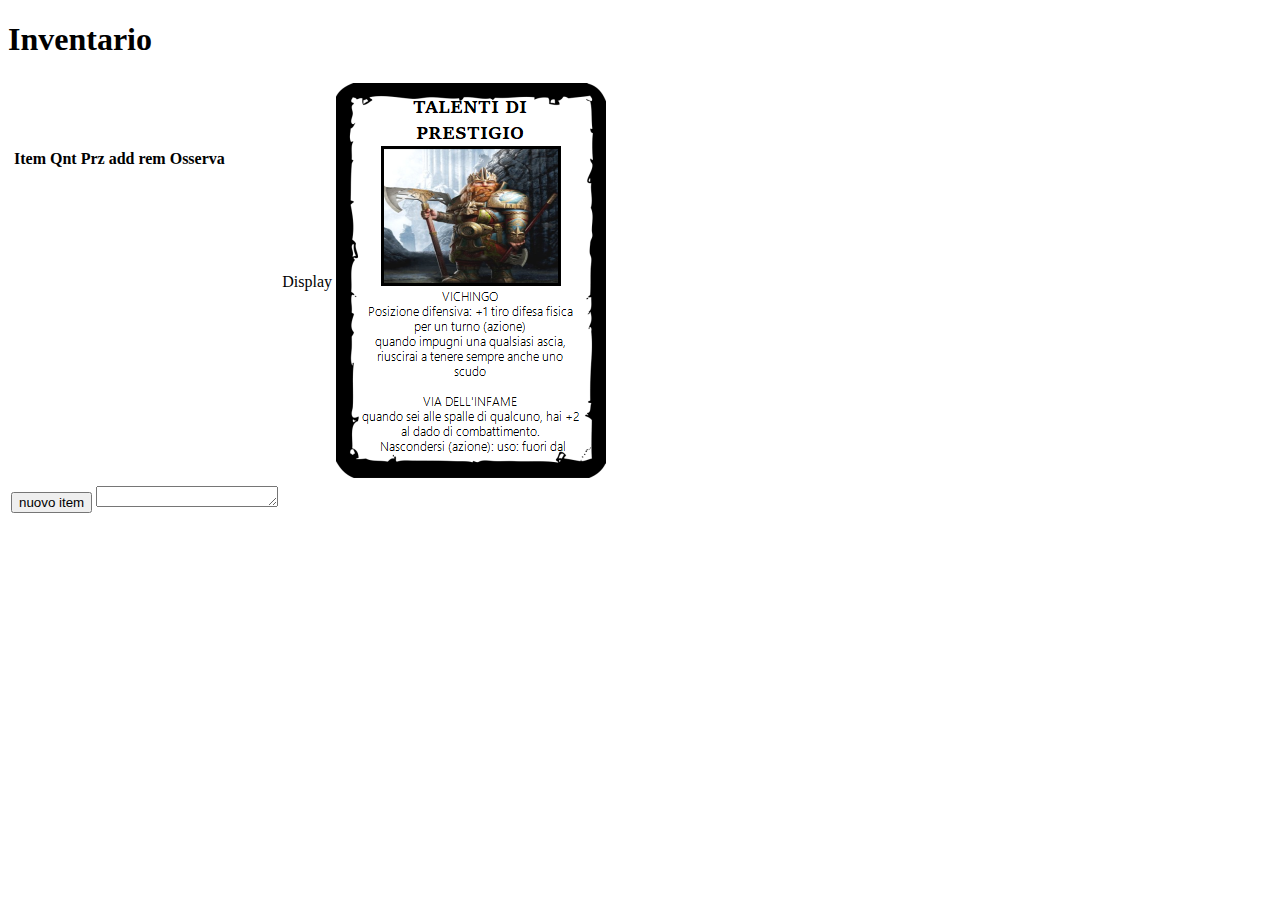
==== index.html @ c315687b "Add files via upload" ====
<!DOCTYPE html>
<html lang="ita">
<head>
  <meta charset="utf-8">
  <meta name="viewport" content="width=device-width">
  <script defer="true" type="text/javascript" src="math.js"></script>
  <script defer="true" type="text/javascript" src="invscript-v1.js"></script>
  <link href="invcss-v1.css" rel="stylesheet" type="text/css">
  <title> Inventario</title>
  <h1> Inventario </h1>
</head>
<body>
      <table id="table-ext">
	<tbody>
	<tr>
	<td id="nested">
      <div class="divinterno">
      <table id="table-intinv">
	<thead> <tr><th>Item</th><th>Qnt</th><th>Prz</th><th>add</th><th>rem</th><th>Osserva</th></tr></thead>
	<tbody id="tabitem">
	 	<!--
        	 <tr id="0"><td id="n0">spada</td><td id="q0">Qnt</td><td id="p0">Prezzo</td><td><input type="button" value="+" 			onclick="add('q0',spada)"></button></td>
         	        <td><input type="button" value="-" onclick="rem('q0',spada)"></button></td><td><input type="button" 		value="O_O" 		onclick="oss()"></button></td></tr>
		<tr><td>Nome</td><td>Qnt</td><td>Prezzo</td></tr>-->
         </tbody>
      </table><!--/ table-int-->
      </div>
	</td><!--/colspan tabella ext-->
	<td>  Display </td>
	<td> <img src="Cards/nano.png" alt="Mia Immagine"> </td>
	</tr>
	<tr><td><!bottone per aggiungere oggetti-->
  	   <input type="button" id="accendiamo" value="nuovo item"></button>
	   <textarea id="aggiunta" name="aggiunta" rows="1" cols"1"></textarea>
	</td></tr>
	</tbody>
	</table><!--/ tabella-ext-->

</body>

</html>
---- invcss-v1.css ----
.table-ext {width:90%;}

.table-ext thead th {
height:50px;
line-height:50px;
border-bottom:1px solid #ddd;
text-align: left;
border:1px solid #ddd;
padding: 0 0 0 5px;
background: #f04;
color:#fff;
}

.table-ext tbody td {
border-bottom:1px solid #ddd;
}

.divinterno{
height:270px; 
overflow:auto;
width:100%;
}

.table-intinv {
width:100%; 
}

.table-intinv td {
height:40px;
line-height:40px;
}
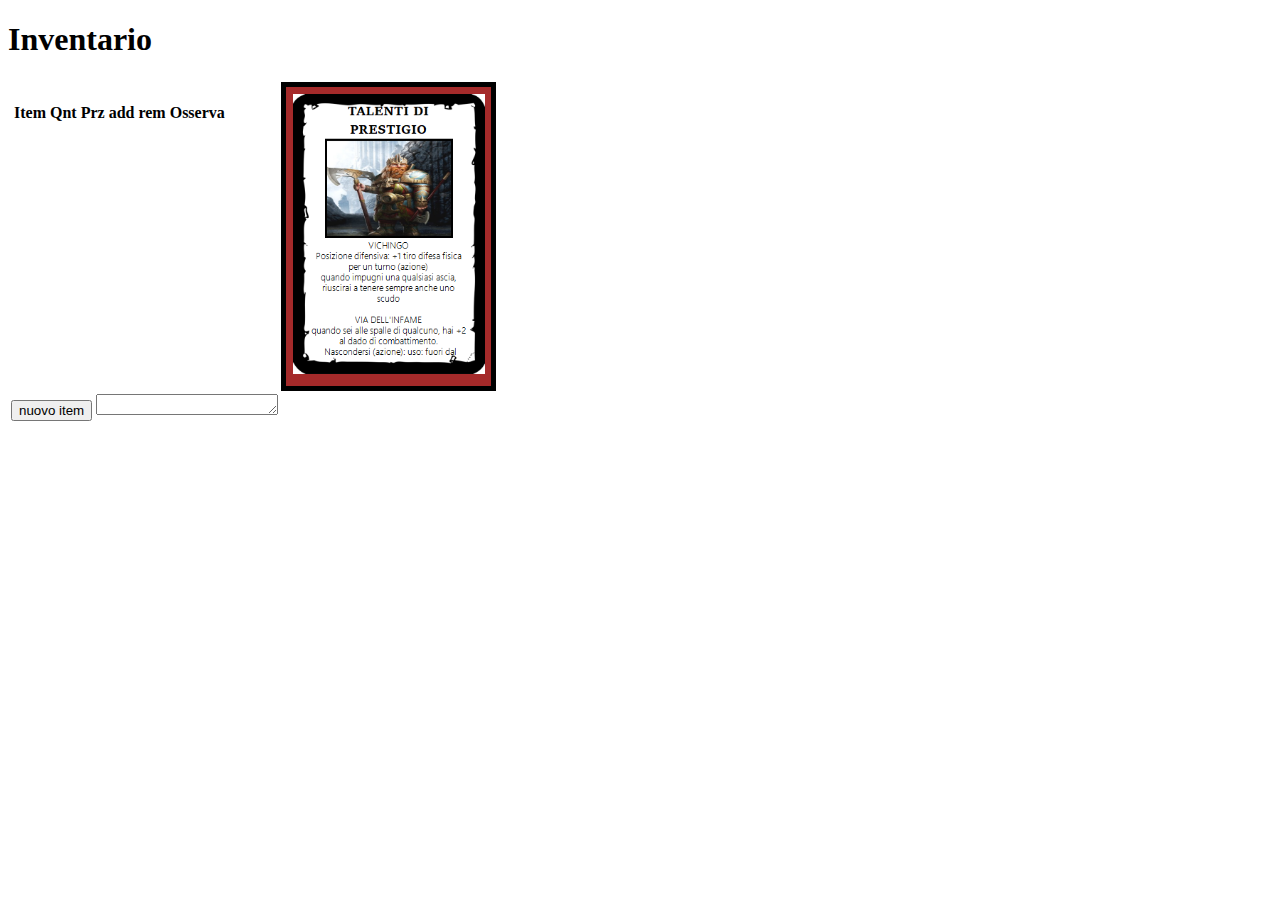
==== commit 5bd13608: "Add files via upload" ====
--- a/index.html
+++ b/index.html
@@ -26,8 +26,8 @@
       </table><!--/ table-int-->
       </div>
 	</td><!--/colspan tabella ext-->
-	<td>  Display </td>
-	<td> <img src="Cards/nano.png" alt="Mia Immagine"> </td>
+	<!--<td>  Display </td>-->
+	<td class="box"> <img src="Cards/nano.png" alt="Mia Immagine" height="280px"> </td>
 	</tr>
 	<tr><td><!bottone per aggiungere oggetti-->
   	   <input type="button" id="accendiamo" value="nuovo item"></button>
--- a/invcss-v1.css
+++ b/invcss-v1.css
@@ -28,4 +28,13 @@
 .table-intinv td {
 height:40px;
 line-height:40px;
+}
+
+.box {
+background: brown;
+border: 5px solid black;
+heigth:260px;
+width:205px;  
+margin:1%;
+padding:1.5%;
 }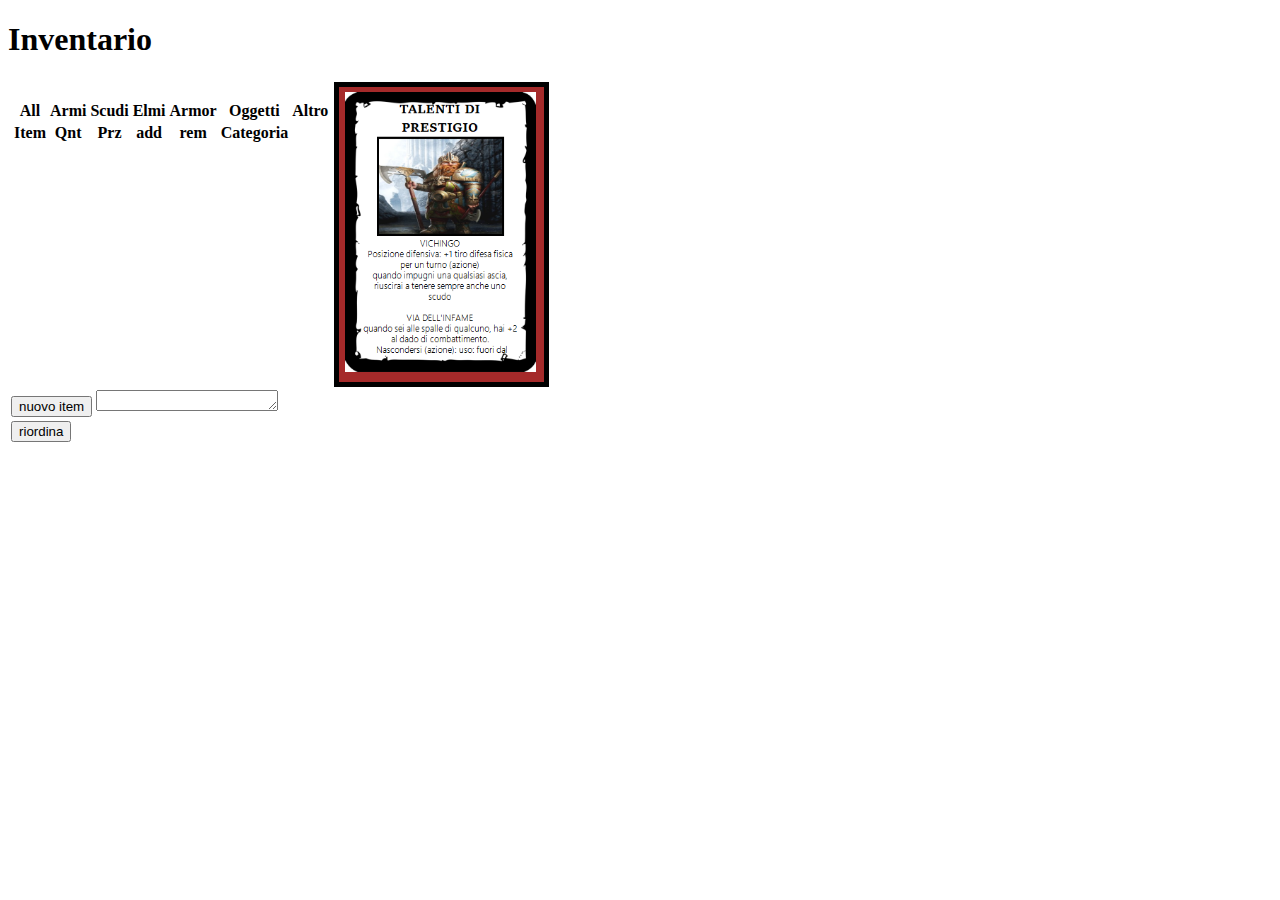
==== commit 200cf8ea: "Add files via upload" ====
--- a/index.html
+++ b/index.html
@@ -3,7 +3,6 @@
 <head>
   <meta charset="utf-8">
   <meta name="viewport" content="width=device-width">
-  <script defer="true" type="text/javascript" src="math.js"></script>
   <script defer="true" type="text/javascript" src="invscript-v1.js"></script>
   <link href="invcss-v1.css" rel="stylesheet" type="text/css">
   <title> Inventario</title>
@@ -16,7 +15,10 @@
 	<td id="nested">
       <div class="divinterno">
       <table id="table-intinv">
-	<thead> <tr><th>Item</th><th>Qnt</th><th>Prz</th><th>add</th><th>rem</th><th>Osserva</th></tr></thead>
+	<thead> 
+		<tr><th onclick='vis("All")'>All</th><th onclick='vis("Armi")'>Armi</th><th onclick='vis("Scudi")'>Scudi</th><th onclick='vis("Elmi")'>Elmi</th><th onclick='vis("Armor")'>Armor</th><th onclick='vis("Oggetti")'>Oggetti</th><th onclick='vis("Altro")'>Altro</th></tr>
+		<tr><th>Item</th><th>Qnt</th><th>Prz</th><th>add</th><th>rem</th><th>Categoria</th></tr>
+	</thead>
 	<tbody id="tabitem">
 	 	<!--
         	 <tr id="0"><td id="n0">spada</td><td id="q0">Qnt</td><td id="p0">Prezzo</td><td><input type="button" value="+" 			onclick="add('q0',spada)"></button></td>
@@ -27,11 +29,15 @@
       </div>
 	</td><!--/colspan tabella ext-->
 	<!--<td>  Display </td>-->
-	<td class="box"> <img src="Cards/nano.png" alt="Mia Immagine" height="280px"> </td>
+	<td id="display" class="box"><img src="Cards/nano.png" alt="Mia Immagine" height="280px"></td>
 	</tr>
 	<tr><td><!bottone per aggiungere oggetti-->
   	   <input type="button" id="accendiamo" value="nuovo item"></button>
 	   <textarea id="aggiunta" name="aggiunta" rows="1" cols"1"></textarea>
+	</td></tr>
+	<tr><td><!bottone per riordinare oggetti-->
+  	   <input type="button" id="accendiamo1" value="riordina" onclick="riordina()"></button>
+	   
 	</td></tr>
 	</tbody>
 	</table><!--/ tabella-ext-->
--- a/invcss-v1.css
+++ b/invcss-v1.css
@@ -36,5 +36,5 @@
 heigth:260px;
 width:205px;  
 margin:1%;
-padding:1.5%;
+padding:1%;
 }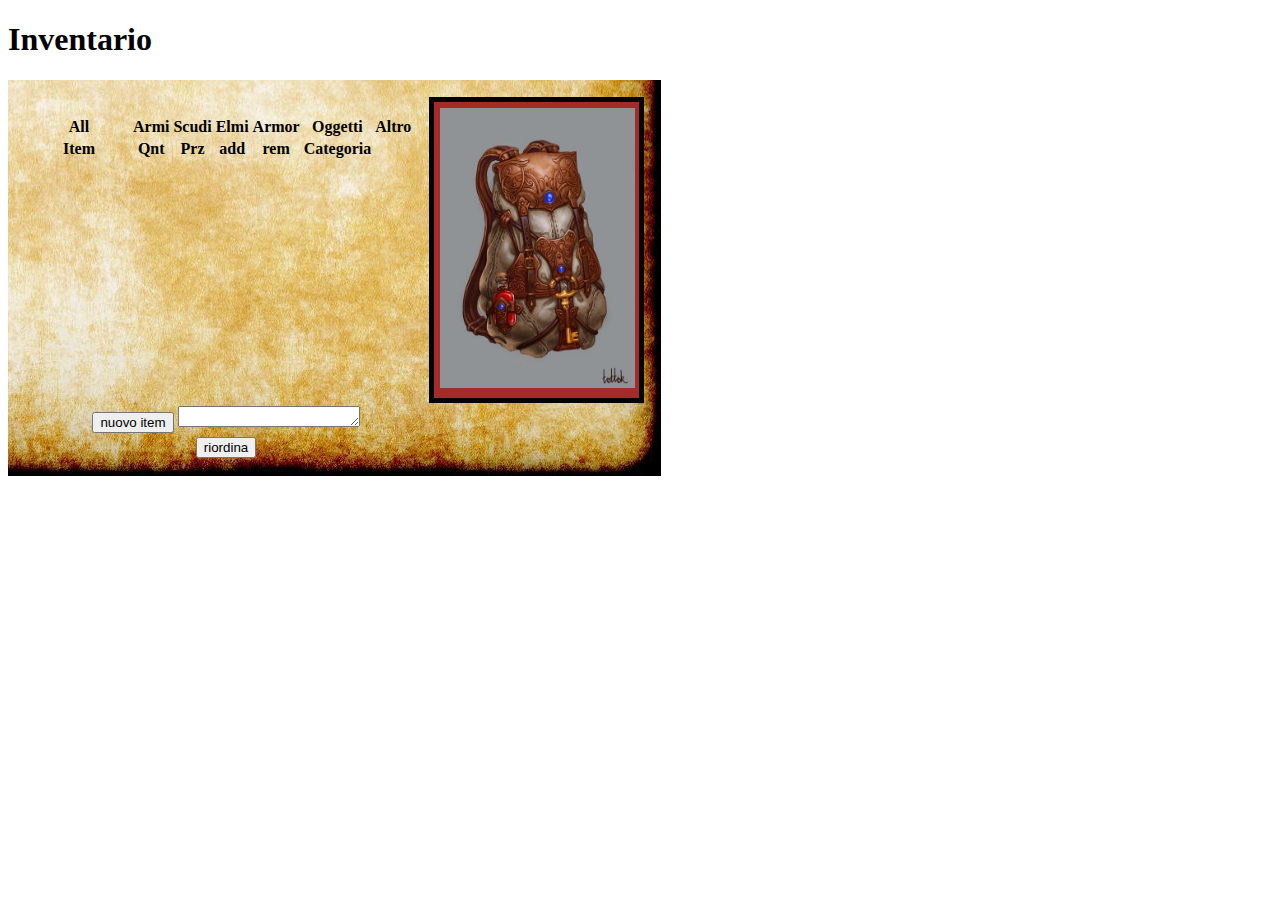
==== commit 95c9d34d: "Add files via upload" ====
--- a/index.html
+++ b/index.html
@@ -16,7 +16,7 @@
       <div class="divinterno">
       <table id="table-intinv">
 	<thead> 
-		<tr><th onclick='vis("All")'>All</th><th onclick='vis("Armi")'>Armi</th><th onclick='vis("Scudi")'>Scudi</th><th onclick='vis("Elmi")'>Elmi</th><th onclick='vis("Armor")'>Armor</th><th onclick='vis("Oggetti")'>Oggetti</th><th onclick='vis("Altro")'>Altro</th></tr>
+		<tr><th width="100" onclick='vis("All")'>All</th><th onclick='vis("Armi")'>Armi</th><th onclick='vis("Scudi")'>Scudi</th><th onclick='vis("Elmi")'>Elmi</th><th onclick='vis("Armor")'>Armor</th><th onclick='vis("Oggetti")'>Oggetti</th><th onclick='vis("Altro")'>Altro</th></tr>
 		<tr><th>Item</th><th>Qnt</th><th>Prz</th><th>add</th><th>rem</th><th>Categoria</th></tr>
 	</thead>
 	<tbody id="tabitem">
@@ -29,7 +29,7 @@
       </div>
 	</td><!--/colspan tabella ext-->
 	<!--<td>  Display </td>-->
-	<td id="display" class="box"><img src="Cards/nano.png" alt="Mia Immagine" height="280px"></td>
+	<td id="display" class="box"><img src="Cards/zaino.jpg" alt="Mia Immagine" height="280px" width="195px"></td>
 	</tr>
 	<tr><td><!bottone per aggiungere oggetti-->
   	   <input type="button" id="accendiamo" value="nuovo item"></button>
--- a/invcss-v1.css
+++ b/invcss-v1.css
@@ -1,4 +1,6 @@
-.table-ext {width:90%;}
+.table-ext {
+width:90%;
+}
 
 .table-ext thead th {
 height:50px;
@@ -12,22 +14,29 @@
 }
 
 .table-ext tbody td {
+border:1px solid brown;
 border-bottom:1px solid #ddd;
+text-align: center;
 }
 
 .divinterno{
 height:270px; 
 overflow:auto;
-width:100%;
+width:400px;
+overflow-x:auto;
+}
+
+.col4 {
+width:100px;
+word-wrap: break-word;
 }
 
 .table-intinv {
 width:100%; 
 }
 
-.table-intinv td {
-height:40px;
-line-height:40px;
+td {
+  text-align: center;
 }
 
 .box {
@@ -37,4 +46,18 @@
 width:205px;  
 margin:1%;
 padding:1%;
-}+}
+
+#table-ext {
+  background-image: url(sfondoinv.jpg);
+  background-position: right bottom, left top;
+  background-repeat: no-repeat, repeat;
+  padding: 15px;
+}
+
+#divinterno {
+background image:url(invsfondo1.png);
+background-position: right bottom, left top;
+  background-repeat: no-repeat, repeat;
+  padding: 15px;
+}
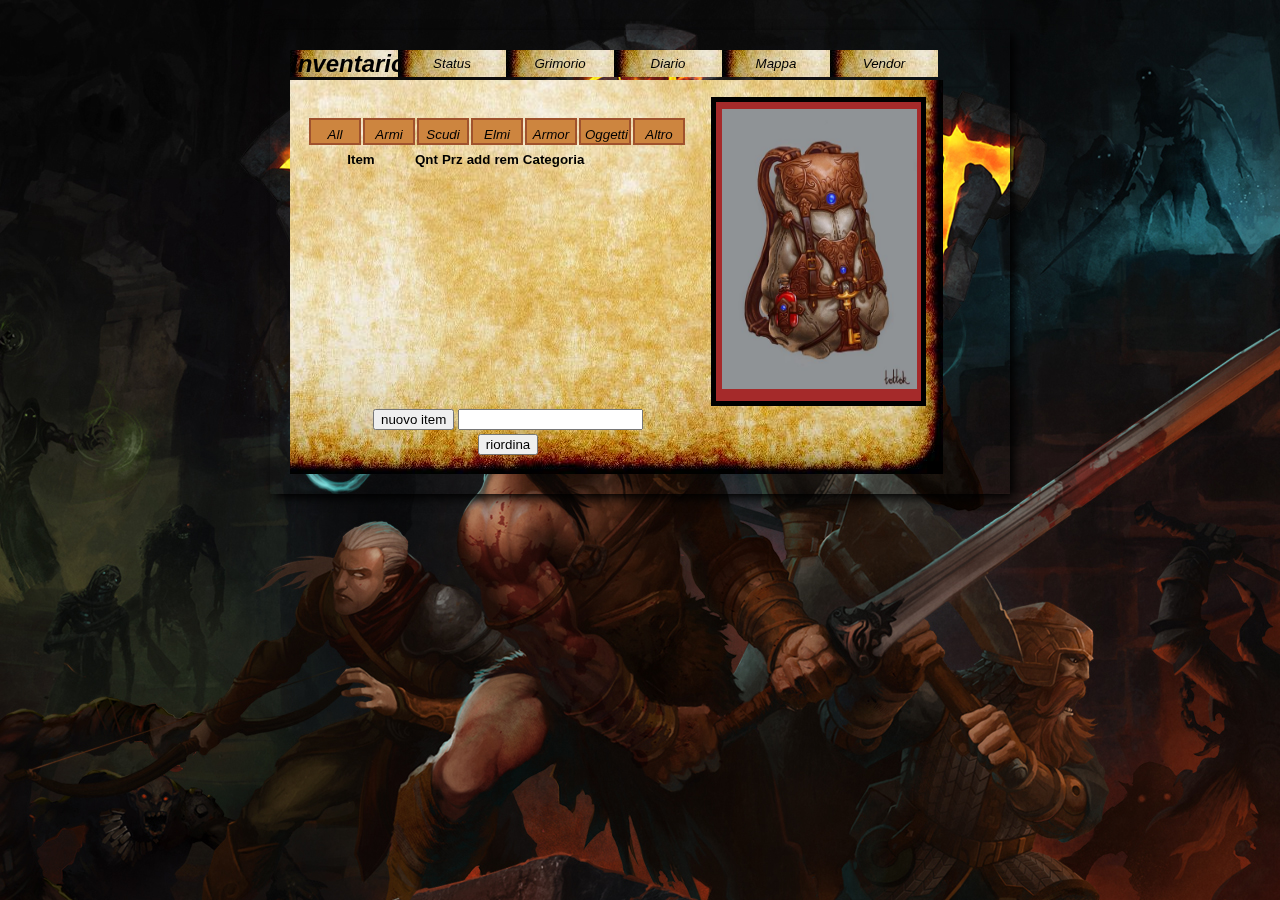
==== commit a744d4fa: "Add files via upload" ====
--- a/index.html
+++ b/index.html
@@ -6,9 +6,11 @@
   <script defer="true" type="text/javascript" src="invscript-v1.js"></script>
   <link href="invcss-v1.css" rel="stylesheet" type="text/css">
   <title> Inventario</title>
-  <h1> Inventario </h1>
 </head>
 <body>
+      <img src="MainSfondo.jpg" class="bg" />
+      <div id="contenuto">
+      <div class="pag"><p size="5"><font size="5"><b>Inventario</b></font></p></div><div class="pag"><p>Status</p></div><div class="pag"><p>Grimorio</p></div><div class="pag"><p>Diario</p></div><div class="pag"><p>Mappa</p></div><div class="pag"><p>Vendor</p></div><br><span style="font-size: 32px; margin: 9px 0; display: block;"></span>
       <table id="table-ext">
 	<tbody>
 	<tr>
@@ -16,8 +18,8 @@
       <div class="divinterno">
       <table id="table-intinv">
 	<thead> 
-		<tr><th width="100" onclick='vis("All")'>All</th><th onclick='vis("Armi")'>Armi</th><th onclick='vis("Scudi")'>Scudi</th><th onclick='vis("Elmi")'>Elmi</th><th onclick='vis("Armor")'>Armor</th><th onclick='vis("Oggetti")'>Oggetti</th><th onclick='vis("Altro")'>Altro</th></tr>
-		<tr><th>Item</th><th>Qnt</th><th>Prz</th><th>add</th><th>rem</th><th>Categoria</th></tr>
+		<!--<tr><th width="100" onclick='vis("All")'>All</th><th onclick='vis("Armi")'>Armi</th><th onclick='vis("Scudi")'>Scudi</th><th onclick='vis("Elmi")'>Elmi</th><th onclick='vis("Armor")'>Armor</th><th onclick='vis("Oggetti")'>Oggetti</th><th onclick='vis("Altro")'>Altro</th></tr>--><div class="allinea" onclick='vis("All")'>All</div><div class="allinea" onclick='vis("Armi")'>Armi</div><div class="allinea" onclick='vis("Scudi")'>Scudi</div><div class="allinea" onclick='vis("Elmi")'>Elmi</div><div class="allinea" onclick='vis("Armor")'>Armor</div><div class="allinea" onclick='vis("Oggetti")'>Oggetti</div><div class="allinea" onclick='vis("Altro")'>Altro</div>
+		<tr><th width="100">Item</th><th>Qnt</th><th>Prz</th><th>add</th><th>rem</th><th>Categoria</th></tr>
 	</thead>
 	<tbody id="tabitem">
 	 	<!--
@@ -33,7 +35,7 @@
 	</tr>
 	<tr><td><!bottone per aggiungere oggetti-->
   	   <input type="button" id="accendiamo" value="nuovo item"></button>
-	   <textarea id="aggiunta" name="aggiunta" rows="1" cols"1"></textarea>
+	   <input type="text" id="aggiunta" name="aggiunta" rows="1" cols="1" size="20"/>
 	</td></tr>
 	<tr><td><!bottone per riordinare oggetti-->
   	   <input type="button" id="accendiamo1" value="riordina" onclick="riordina()"></button>
@@ -41,7 +43,7 @@
 	</td></tr>
 	</tbody>
 	</table><!--/ tabella-ext-->
-
+      </div>
 </body>
 
 </html>--- a/invcss-v1.css
+++ b/invcss-v1.css
@@ -1,5 +1,73 @@
+img.bg {/* regole per riempire la pagina con lo sfondo prescelto */
+min-height: 100%;
+min-width: 1024px;
+/* regole per ridimensionare l'immagine proporzionalmente */
+width: 100%;
+height: auto;		
+/* posizonamento dello sfondo */
+position: fixed;
+top: 0;
+left: 0;
+}
+
+@media screen and (max-width: 1024px){
+img.bg {
+left: 50%;
+margin-left: -512px; 
+}
+}
+
+div#contenuto {
+position: relative; 
+width: 700px;
+margin: 0 auto;
+padding: 20px;
+font-family: helvetica, arial, sans-serif;
+font-size: 10pt;
+line-height: 16pt;
+-moz-box-shadow: #000 4px 4px 10px;
+-webkit-box-shadow: #000 4px 4px 10px;
+}
+		
+body {
+/* formattazione del body, non ha effetti sullo sfondo */
+margin: 0;
+padding: 30px 0 0 0;
+}
+
+
 .table-ext {
-width:90%;
+position: relative;
+width:100%;
+}
+
+.pag {
+position: static;
+float:left; 
+margin-left:3px;
+background-color: #CD853F;
+background-image: url(sfondoinv.jpg);
+background-position: left, left;
+font-style: italic;
+padding:1px;
+margin:0px;
+width:106px;
+height:25px;
+text-align:center;
+line-height:0px;
+}
+
+.allinea { 
+float:left; 
+margin-left:1px;
+padding:4px;
+margin:1px;
+width:40px;
+height:15px;
+background-color: #CD853F;
+    border: 2px solid #A0522D;
+text-align:center;
+font-style: italic;
 }
 
 .table-ext thead th {
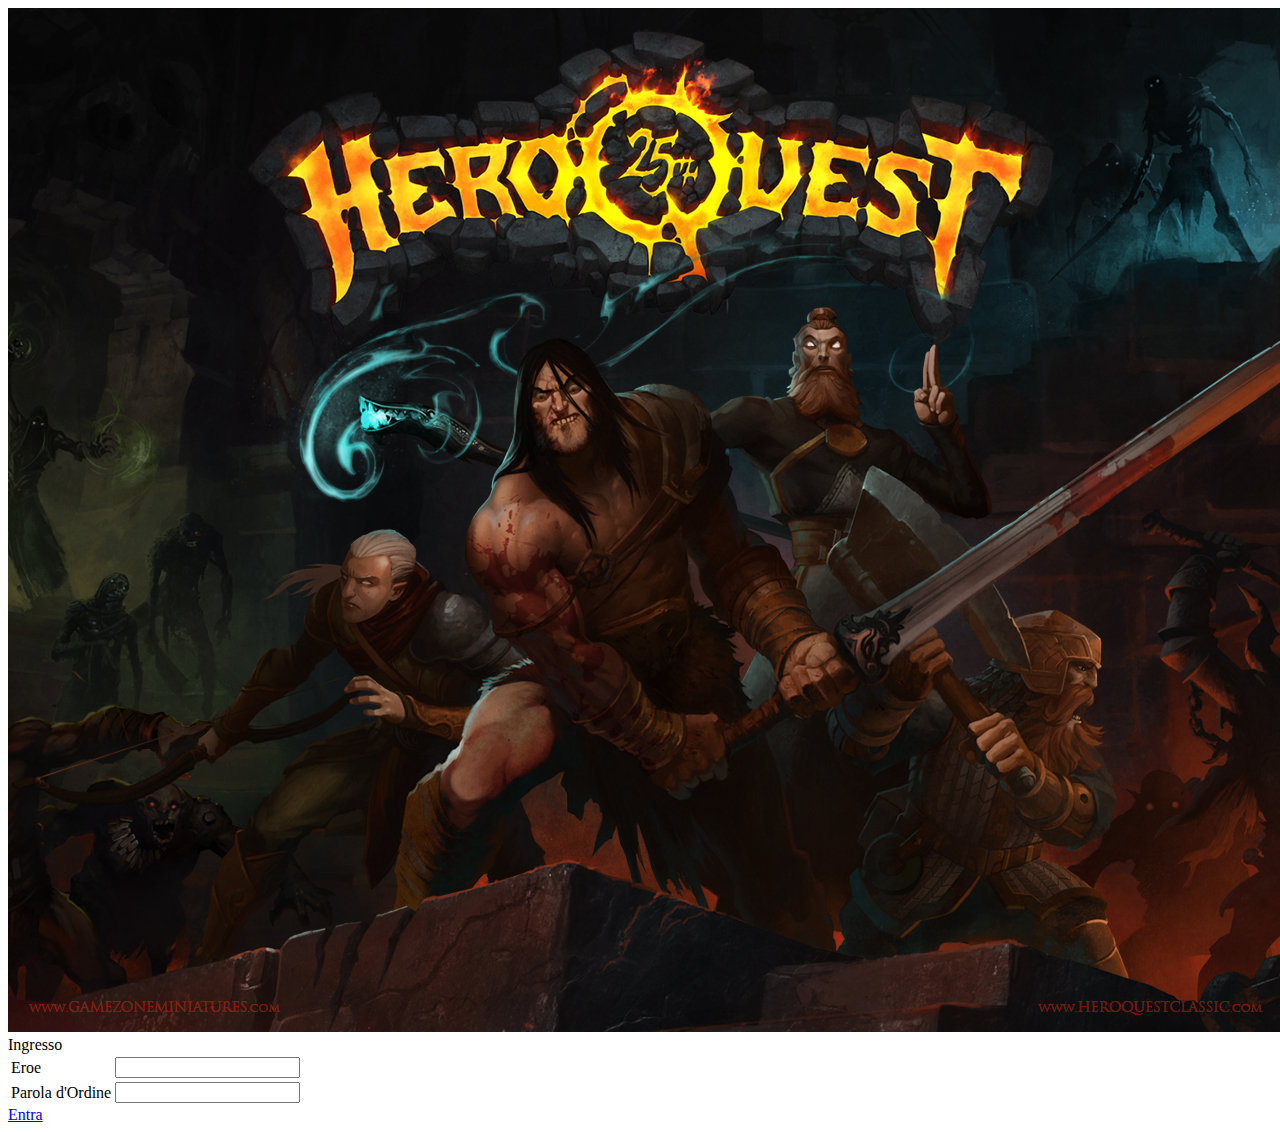
==== commit 4b9bb707: "Add files via upload" ====
--- a/index.html
+++ b/index.html
@@ -3,46 +3,20 @@
 <head>
   <meta charset="utf-8">
   <meta name="viewport" content="width=device-width">
-  <script defer="true" type="text/javascript" src="invscript-v1.js"></script>
-  <link href="invcss-v1.css" rel="stylesheet" type="text/css">
-  <title> Inventario</title>
+  <link href="ing-css.css" rel="stylesheet" type="text/css">
+  <title>Ingresso</title>
 </head>
 <body>
       <img src="MainSfondo.jpg" class="bg" />
       <div id="contenuto">
-      <div class="pag"><p size="5"><font size="5"><b>Inventario</b></font></p></div><div class="pag"><p>Status</p></div><div class="pag"><p>Grimorio</p></div><div class="pag"><p>Diario</p></div><div class="pag"><p>Mappa</p></div><div class="pag"><p>Vendor</p></div><br><span style="font-size: 32px; margin: 9px 0; display: block;"></span>
-      <table id="table-ext">
-	<tbody>
-	<tr>
-	<td id="nested">
-      <div class="divinterno">
-      <table id="table-intinv">
-	<thead> 
-		<!--<tr><th width="100" onclick='vis("All")'>All</th><th onclick='vis("Armi")'>Armi</th><th onclick='vis("Scudi")'>Scudi</th><th onclick='vis("Elmi")'>Elmi</th><th onclick='vis("Armor")'>Armor</th><th onclick='vis("Oggetti")'>Oggetti</th><th onclick='vis("Altro")'>Altro</th></tr>--><div class="allinea" onclick='vis("All")'>All</div><div class="allinea" onclick='vis("Armi")'>Armi</div><div class="allinea" onclick='vis("Scudi")'>Scudi</div><div class="allinea" onclick='vis("Elmi")'>Elmi</div><div class="allinea" onclick='vis("Armor")'>Armor</div><div class="allinea" onclick='vis("Oggetti")'>Oggetti</div><div class="allinea" onclick='vis("Altro")'>Altro</div>
-		<tr><th width="100">Item</th><th>Qnt</th><th>Prz</th><th>add</th><th>rem</th><th>Categoria</th></tr>
-	</thead>
-	<tbody id="tabitem">
-	 	<!--
-        	 <tr id="0"><td id="n0">spada</td><td id="q0">Qnt</td><td id="p0">Prezzo</td><td><input type="button" value="+" 			onclick="add('q0',spada)"></button></td>
-         	        <td><input type="button" value="-" onclick="rem('q0',spada)"></button></td><td><input type="button" 		value="O_O" 		onclick="oss()"></button></td></tr>
-		<tr><td>Nome</td><td>Qnt</td><td>Prezzo</td></tr>-->
-         </tbody>
-      </table><!--/ table-int-->
-      </div>
-	</td><!--/colspan tabella ext-->
-	<!--<td>  Display </td>-->
-	<td id="display" class="box"><img src="Cards/zaino.jpg" alt="Mia Immagine" height="280px" width="195px"></td>
-	</tr>
-	<tr><td><!bottone per aggiungere oggetti-->
-  	   <input type="button" id="accendiamo" value="nuovo item"></button>
-	   <input type="text" id="aggiunta" name="aggiunta" rows="1" cols="1" size="20"/>
-	</td></tr>
-	<tr><td><!bottone per riordinare oggetti-->
-  	   <input type="button" id="accendiamo1" value="riordina" onclick="riordina()"></button>
-	   
-	</td></tr>
-	</tbody>
-	</table><!--/ tabella-ext-->
+	   <label class="center">Ingresso</label>
+	   <form name="modulo" method="post">
+		<table class="center">
+		<tr><td><label>Eroe</label></td><td><input type="text" id="Eroe"></td></tr>
+		<tr><td><label>Parola d'Ordine</label></td><td><input type="text" id="psw"></td></tr>
+		</table>
+	   </form>
+	<div class="center"><a href="Inventario.html">Entra<!-- <input type="button" class="tasto" id="log" value="Entra" onclick="controllo()"--></div>
       </div>
 </body>
 
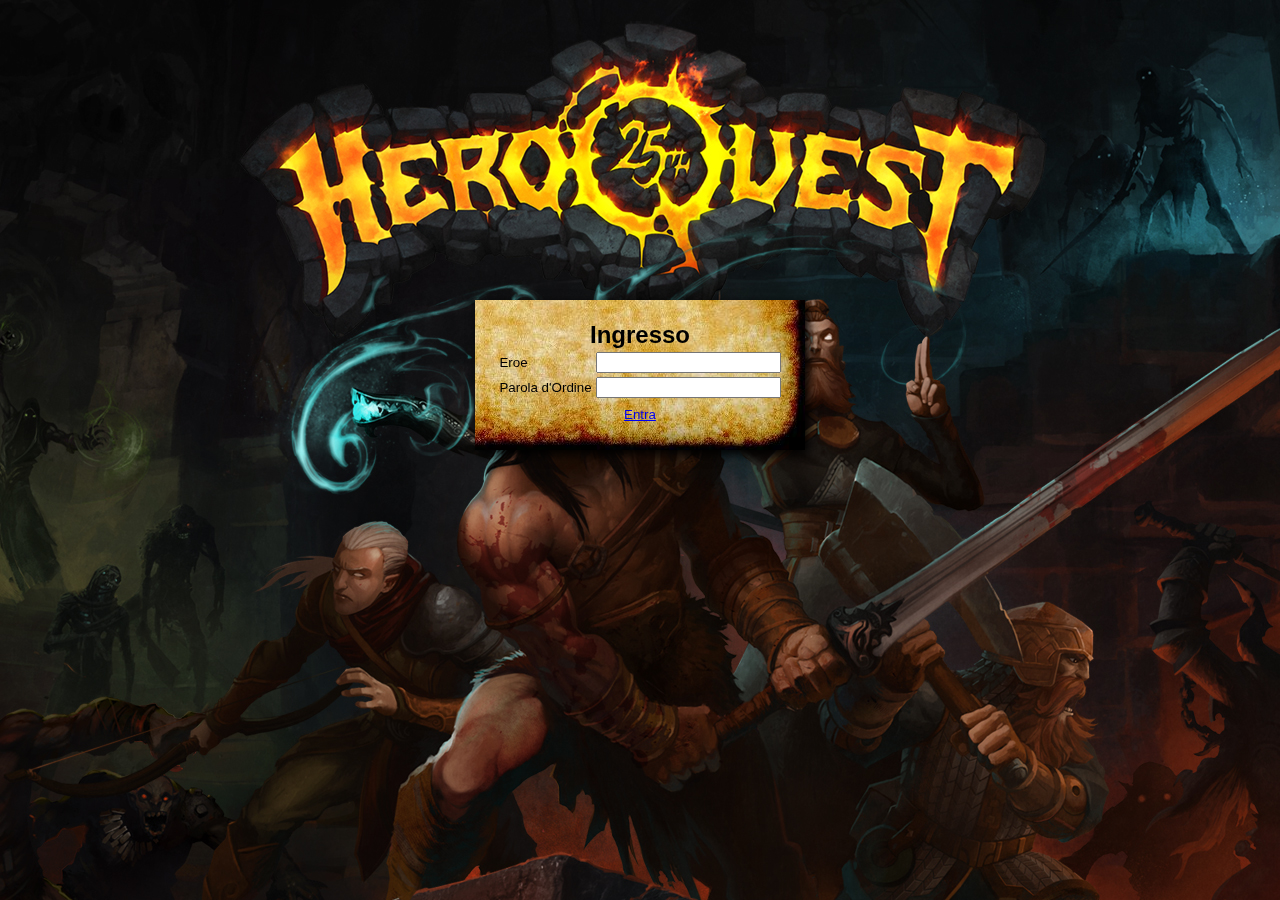
==== commit d101cab6: "Add files via upload" ====
--- a/index.html
+++ b/index.html
@@ -3,20 +3,20 @@
 <head>
   <meta charset="utf-8">
   <meta name="viewport" content="width=device-width">
-  <link href="ing-css.css" rel="stylesheet" type="text/css">
+  <link href="Ing-css.css" rel="stylesheet" type="text/css">
   <title>Ingresso</title>
 </head>
 <body>
       <img src="MainSfondo.jpg" class="bg" />
       <div id="contenuto">
-	   <label class="center">Ingresso</label>
+	   <label class="center"><font size="5"><b>Ingresso</b></font></label>
 	   <form name="modulo" method="post">
 		<table class="center">
 		<tr><td><label>Eroe</label></td><td><input type="text" id="Eroe"></td></tr>
 		<tr><td><label>Parola d'Ordine</label></td><td><input type="text" id="psw"></td></tr>
 		</table>
 	   </form>
-	<div class="center"><a href="Inventario.html">Entra<!-- <input type="button" class="tasto" id="log" value="Entra" onclick="controllo()"--></div>
+	<div class="center"><p><a href="Inventario.html">Entra</a></p><!-- <input type="button" class="tasto" id="log" value="Entra" onclick="controllo()"--></div>
       </div>
 </body>
 
--- a/Ing-css.css
+++ b/Ing-css.css
@@ -0,0 +1,49 @@
+img.bg {/* regole per riempire la pagina con lo sfondo prescelto */
+min-height: 100%;
+min-width: 1024px;
+/* regole per ridimensionare l'immagine proporzionalmente */
+width: 100%;
+height: auto;		
+/* posizonamento dello sfondo */
+position: fixed;
+top: 0;
+left: 0;
+}
+
+@media screen and (max-width: 1024px){
+img.bg {
+left: 50%;
+margin-left: -512px; 
+}
+}
+
+div#contenuto {
+position: relative; 
+width: 300px;
+margin: 0 auto;
+padding: 20px;
+font-family: helvetica, arial, sans-serif;
+font-size: 10pt;
+line-height: 16pt;
+-moz-box-shadow: #000 4px 4px 10px;
+-webkit-box-shadow: #000 4px 4px 10px;
+background-image: url(sfondoinv.jpg);
+  background-position: right bottom, left top;
+  background-repeat: no-repeat, repeat;
+  padding: 15px;
+}
+
+body {
+/* formattazione del body, non ha effetti sullo sfondo */
+margin: 300px;
+padding: 0px 0 0 0;
+}
+
+.center {
+  display: flex;
+  justify-content: center;
+  align-items: center;
+  height: 40px;
+}
+
+
